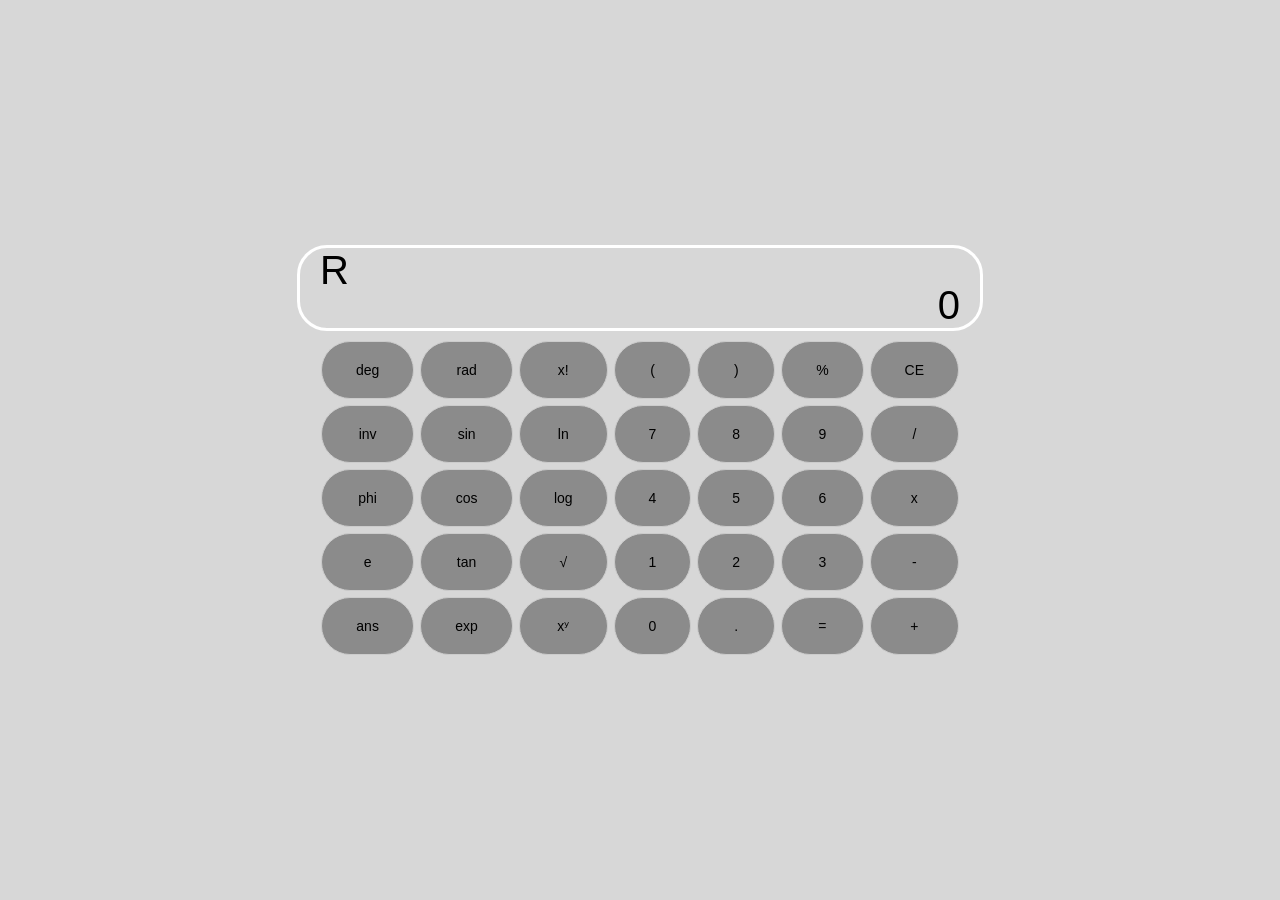
==== calculator.html @ 103241c6 "feat: add calculator" ====
<!doctype html>
<html lang="en">
  <head>
    <meta charset="UTF-8" />
    <meta
      name="viewport"
      content="width=device-width, initial-scale=1.0"
    />
    <link
      rel="stylesheet"
      href="calculator.css"
    />
    <title>Calculator</title>
  </head>
  <body>
    <main>
      <section class="container display">
        <div class="log">R</div>
        <div class="num">0</div>
      </section>
      <section class="container button">
        <button class="btn deg">deg</button>
        <button class="btn rad">rad</button>
        <button class="btn factorial">x!</button>
        <button class="btn open-bracket">(</button>
        <button class="btn close-bracket">)</button>
        <button class="btn modulo">%</button>
        <button class="btn clear">CE</button>

        <button class="btn inv">inv</button>
        <button class="btn sin">sin</button>
        <button class="btn ln">ln</button>
        <button class="btn seven">7</button>
        <button class="btn eight">8</button>
        <button class="btn nine">9</button>
        <button class="btn divide">/</button>

        <button class="btn phi">phi</button>
        <button class="btn cos">cos</button>
        <button class="btn log">log</button>
        <button class="btn four">4</button>
        <button class="btn five">5</button>
        <button class="btn six">6</button>
        <button class="btn multiply">x</button>

        <button class="btn e">e</button>
        <button class="btn tan">tan</button>
        <button class="btn sqrt">√</button>
        <button class="btn one">1</button>
        <button class="btn two">2</button>
        <button class="btn three">3</button>
        <button class="btn subtract">-</button>
        <button class="btn ans">ans</button>
        <button class="btn exp">exp</button>
        <button class="btn pow">xʸ</button>
        <button class="btn zero">0</button>
        <button class="btn dot">.</button>
        <button class="btn equals">=</button>
        <button class="btn add">+</button>
      </section>
    </main>
  </body>
</html>
---- calculator.css ----
* {
  margin: 0;
  padding: 0;
  font-family: sans-serif;
}

body {
  display: flex;
  justify-content: center;
}

main {
  width: 100%;
  height: 100vh;
  background: rgba(1, 1, 1, 0.158);
  display: flex;
  justify-content: center;
  align-items: center;
  flex-direction: column;
}

main .display {
  background-color: transparent;
  border: 3px solid white;
  width: 50%;
  display: flex;
  height: 80px;
  border-radius: 30px;
  justify-content: space-between;
  padding-inline: 20px;
  font-size: 40px;
}

main .display .num {
  align-self: flex-end;
}

main .button {
  margin-top: 10px;
  display: grid;
  gap: 6px;
  grid-template-areas:
    'deg rad xl open close mod ce'
    'inv sin ln n7 n8 n9 div'
    'phi cos log n4 n5 n6 mul'
    'e tan sqrt n1 n2 n3 sub'
    'ans exp pow n0 dot eq add';

  .deg {
    grid-area: deg;
  }
  .rad {
    grid-area: rad;
  }
  .factorial {
    grid-area: xl;
  }
  .open-bracket {
    grid-area: open;
  }
  .close-bracket {
    grid-area: close;
  }
  .modulo {
    grid-area: mod;
  }
  .clear {
    grid-area: ce;
  }

  .inv {
    grid-area: inv;
  }
  .sin {
    grid-area: sin;
  }
  .ln {
    grid-area: ln;
  }
  .seven {
    grid-area: n7;
  }
  .eight {
    grid-area: n8;
  }
  .nine {
    grid-area: n9;
  }
  .divide {
    grid-area: div;
  }

  .phi {
    grid-area: phi;
  }
  .cos {
    grid-area: cos;
  }
  .log {
    grid-area: log;
  }
  .four {
    grid-area: n4;
  }
  .five {
    grid-area: n5;
  }
  .six {
    grid-area: n6;
  }
  .multiply {
    grid-area: mul;
  }

  .e {
    grid-area: e;
  }
  .tan {
    grid-area: tan;
  }
  .sqrt {
    grid-area: sqrt;
  }
  .one {
    grid-area: n1;
  }
  .two {
    grid-area: n2;
  }
  .three {
    grid-area: n3;
  }
  .subtract {
    grid-area: sub;
  }

  .ans {
    grid-area: ans;
  }
  .exp {
    grid-area: exp;
  }
  .pow {
    grid-area: pow;
  }
  .zero {
    grid-area: n0;
  }
  .dot {
    grid-area: dot;
  }
  .equals {
    grid-area: eq;
  }
  .add {
    grid-area: add;
  }

  .btn {
    padding: 20px 34px;
    border-radius: 40px;
    border: 1px solid #ccc;
    background: rgba(1, 1, 1, 0.358);
    cursor: pointer;
    border-radius: 90px;
    font-size: 14px;
  }
  .btn:hover {
    background: #464646b6;
  }
}

@media screen and (max-width: 768px) {
  main .button {
    margin-top: 10px;
    display: grid;
    gap: 6px;
    grid-template-areas:
      'open close mod ce'
      'n7 n8 n9 div'
      'n4 n5 n6 mul'
      'n1 n2 n3 sub'
      'n0 dot eq add'
      'deg rad xl inv'
      'sin ln phi cos'
      'log e tan sqrt'
      'ans exp pow .';
  }
  .btn {
    padding: 10px 24px;
    border-radius: 2%;
    border: 1px solid #ccc;
    background: rgba(1, 1, 1, 0.358);
    cursor: pointer;
    border-radius: 90px;
    font-size: 14px;
  }
}
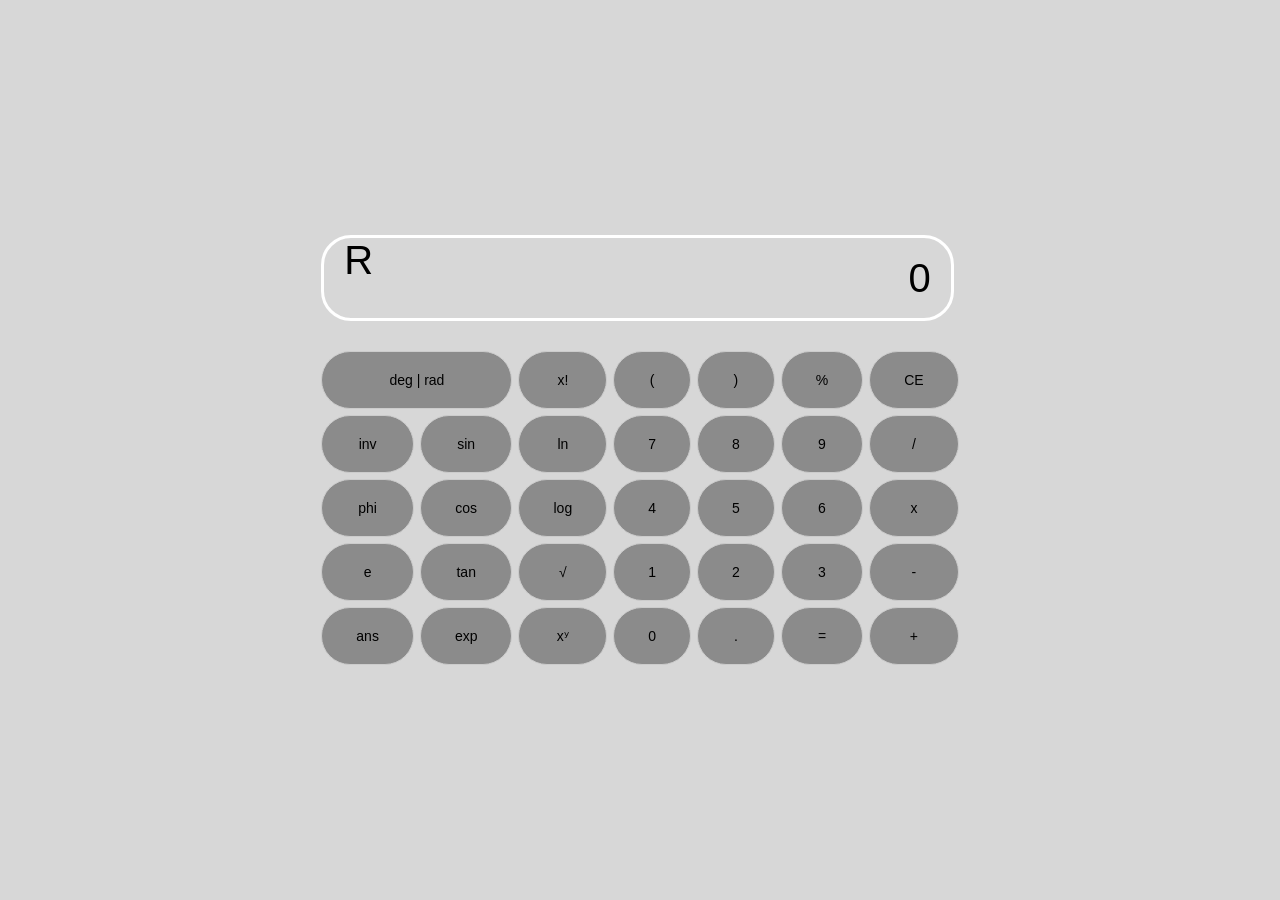
==== commit f1ff8d23: "refactor(deg/rad): merge both into one button" ====
--- a/calculator.html
+++ b/calculator.html
@@ -19,8 +19,7 @@
         <div class="num">0</div>
       </section>
       <section class="container button">
-        <button class="btn deg">deg</button>
-        <button class="btn rad">rad</button>
+        <button class="btn deg">deg | rad</button>
         <button class="btn factorial">x!</button>
         <button class="btn open-bracket">(</button>
         <button class="btn close-bracket">)</button>
--- a/calculator.css
+++ b/calculator.css
@@ -3,32 +3,29 @@
   padding: 0;
   font-family: sans-serif;
 }
-
-body {
-  display: flex;
-  justify-content: center;
-}
-
 main {
   width: 100%;
   height: 100vh;
   background: rgba(1, 1, 1, 0.158);
-  display: flex;
+  display: grid;
+  grid-template-rows: auto auto;
+  align-content: center;
   justify-content: center;
-  align-items: center;
-  flex-direction: column;
+  gap: 20px;
 }
 
 main .display {
   background-color: transparent;
   border: 3px solid white;
-  width: 50%;
-  display: flex;
+  width: 92%;
+  display: grid;
   height: 80px;
   border-radius: 30px;
   justify-content: space-between;
   padding-inline: 20px;
   font-size: 40px;
+  grid-template-rows: auto auto;
+  grid-template-columns: auto auto;
 }
 
 main .display .num {
@@ -40,7 +37,7 @@
   display: grid;
   gap: 6px;
   grid-template-areas:
-    'deg rad xl open close mod ce'
+    'deg deg xl open close mod ce'
     'inv sin ln n7 n8 n9 div'
     'phi cos log n4 n5 n6 mul'
     'e tan sqrt n1 n2 n3 sub'
@@ -48,9 +45,6 @@
 
   .deg {
     grid-area: deg;
-  }
-  .rad {
-    grid-area: rad;
   }
   .factorial {
     grid-area: xl;
@@ -181,7 +175,7 @@
       'n4 n5 n6 mul'
       'n1 n2 n3 sub'
       'n0 dot eq add'
-      'deg rad xl inv'
+      'deg deg xl inv'
       'sin ln phi cos'
       'log e tan sqrt'
       'ans exp pow .';
